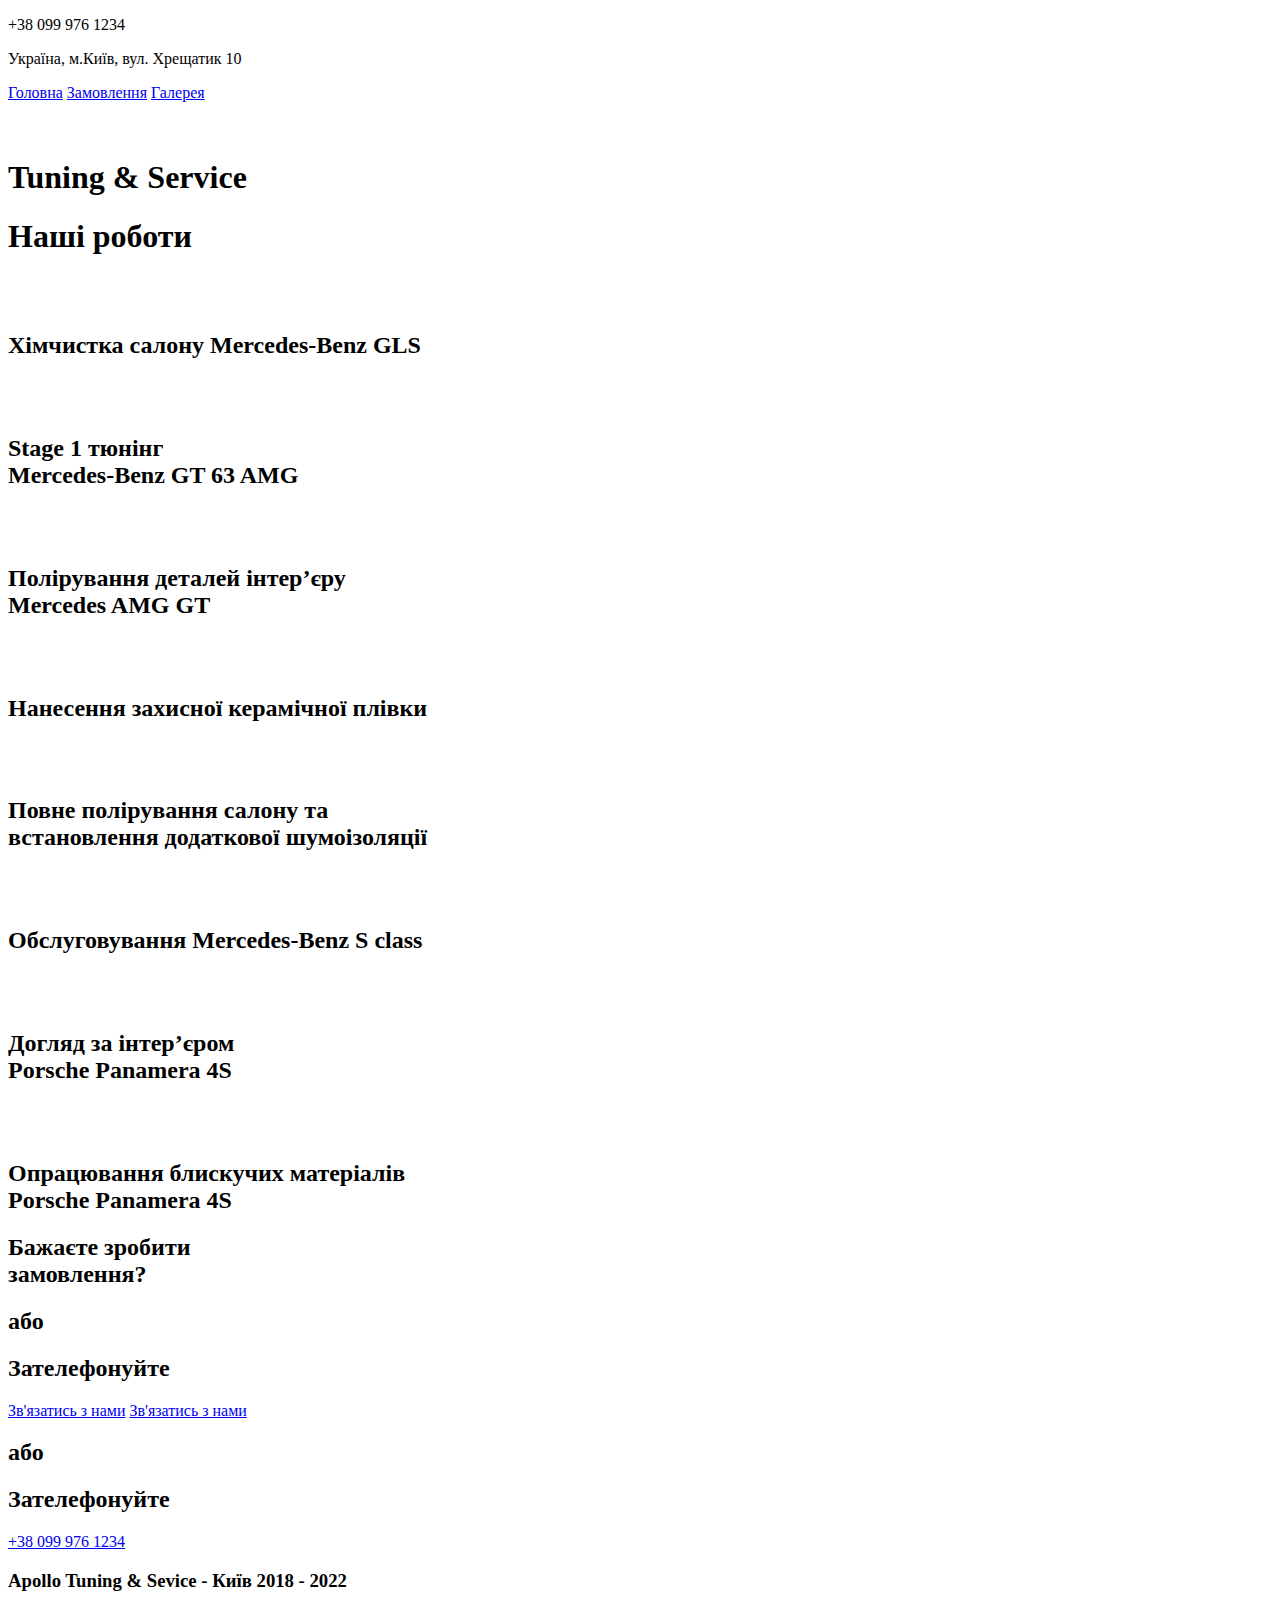
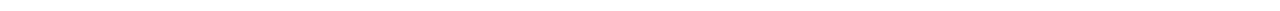
==== gallery.html @ df2dca66 "Add files via upload" ====
<!doctype html>
<html>
    <head>
        <meta charset="UTF-8">
        <meta name="viewport" content="width=device-width, initial-scale=1">
        <link rel="stylesheet" href="css/style.css">
        <link rel="preconnect" href="https://fonts.googleapis.com">
        <link rel="preconnect" href="https://fonts.gstatic.com" crossorigin>
        <link href="https://fonts.googleapis.com/css2?family=Merriweather:wght@300;400;700&family=Montserrat:wght@300;400;500;600&display=swap" rel="stylesheet">
        <title>Gallery</title>
    </head>
    <body>
        <header class="header">
            <div class="container">
                <div class="header_inner">
                    <div class="header_contacts">
                        <p class="head_cont">+38 099 976 1234</p>
                        <p class="head_cont">Україна, м.Київ, вул. Хрещатик 10</p>
                        </div>
                        <nav class="nav">                    
                        <a class="nav_link" href="file:///C:/Users/nekro/Desktop/%D0%92%D0%B5%D0%B1%20%D1%80%D0%B0%D0%B7%D1%80%D0%B0%D0%B1%D0%BE%D1%82%D0%BA%D0%B0/Apollo%20Tuning%20&%20Service/index.html">Головна</a>
                        <a class="nav_link" href="file:///C:/Users/nekro/Desktop/%D0%92%D0%B5%D0%B1%20%D1%80%D0%B0%D0%B7%D1%80%D0%B0%D0%B1%D0%BE%D1%82%D0%BA%D0%B0/Apollo%20Tuning%20&%20Service/order.html">Замовлення</a>
                        <a class="nav_link" href="file:///C:/Users/nekro/Desktop/%D0%92%D0%B5%D0%B1%20%D1%80%D0%B0%D0%B7%D1%80%D0%B0%D0%B1%D0%BE%D1%82%D0%BA%D0%B0/Apollo%20Tuning%20&%20Service/gallery.html">Галерея</a>
                        </nav>
                        <div class="flag">
                        <img src="images/flag.png" alt="">
                        </div>
                        <div class="flagmedia">
                        <img src="images/flagmedia.png" alt="">
                        </div>
                    </div>
                </div>
            </div>
        </header>

        <div class="gallery_intro">
            <div class="container">
                <div class="gallery_inner">
                    <div class="gallery_logo">
                        <div class="gallery_logo_img"></div>
                        <h1 class="gallery_logo_text">Tuning & Service</h1>
                    </div>
                    <h1 class="gallery_title">Наші роботи
                    </h1>
                </div>
            </div>
        </div>

        <div class="gallery_intro">
            <div class="container">
                <div class="gallery_intro_photos">
                    <div class="about_gallery_photos">
                        <div class="gallery1">
                            <img src="images/gallery1.png" alt="">
                        </div>
                        <div class="gallerymedia1">
                            <img src="images/gallerymedia1.png" alt="">
                        </div>
                        <h2 class="photos_description">Хімчистка салону Mercedes-Benz GLS</h2>
                    </div>
                    <div class="about_gallery_photos">
                        <div class="gallery2">
                            <img src="images/gallery2.png" alt="">
                        </div>
                        <div class="gallerymedia2">
                            <img src="images/gallerymedia2.png" alt="">
                        </div>
                        <h2 class="photos_description">Stage 1 тюнінг<br>Mercedes-Benz GT 63 AMG</h2>
                    </div>
                    <div class="about_gallery_photos">
                    <div class="gallery3">
                            <img src="images/gallery3.png" alt="">
                        </div>
                        <div class="gallerymedia3">
                            <img src="images/gallerymedia3.png" alt="">
                        </div>
                        <h2 class="photos_description">Полірування деталей інтер’єру<br>Mercedes AMG GT</h2>
                    </div>
                    <div class="about_gallery_photos">
                        <div class="gallery4">
                            <img src="images/gallery4.png" alt="">
                        </div>
                        <div class="gallerymedia4">
                            <img src="images/gallerymedia4.png" alt="">
                        </div>
                        <h2 class="photos_description">Нанесення захисної керамічної плівки</h2>
                    </div>
                    <div class="about_gallery_photos">
                        <div class="gallery5">
                            <img src="images/gallery5.png" alt="">
                        </div>
                        <div class="gallerymedia5">
                            <img src="images/gallerymedia5.png" alt="">
                        </div>
                        <h2 class="photos_description">Повне полірування салону та<br>встановлення додаткової шумоізоляції</h2>
                    </div>
                    <div class="about_gallery_photos">
                        <div class="gallery6">
                            <img src="images/gallery6.png" alt="">
                        </div>
                        <div class="gallerymedia6">
                            <img src="images/gallerymedia6.png" alt="">
                        </div>
                        <h2 class="photos_description">Обслуговування Mercedes-Benz S class</h2>
                    </div>
                    <div class="about_gallery_photos">
                        <div class="gallery7">
                            <img src="images/gallery7.png" alt="">
                        </div>
                        <div class="gallerymedia7">
                            <img src="images/gallerymedia7.png" alt="">
                        </div>
                        <h2 class="photos_description">Догляд за інтер’єром<br>Porsche Panamera 4S</h2>
                    </div>
                    <div class="about_gallery_photos">
                        <div class="gallery8">
                            <img src="images/gallery8.png" alt="">
                        </div>
                        <div class="gallerymedia8">
                            <img src="images/gallerymedia8.png" alt="">
                        </div>
                        <h2 class="photos_description">Опрацювання блискучих матеріалів<br>Porsche Panamera 4S</h2>
                    </div>
                </div>
            </div>
        </div>

        <div class="gallery_intro">
            <div class="container">
                <div class="gallery_footer">
                    <h2 class="gallery_footer_text1">
                    Бажаєте зробити<br>замовлення?
                    </h2>
                    <h2 class="center_word">або</h2>
                    <h2 class="gallery_footer_text2">Зателефонуйте</h2>
                </div>
                <gallery_intro_button1_1 class="gallery_intro_button1_1">
                    <a class="gal_in_button1_1" href="file:///C:/Users/nekro/Desktop/%D0%92%D0%B5%D0%B1%20%D1%80%D0%B0%D0%B7%D1%80%D0%B0%D0%B1%D0%BE%D1%82%D0%BA%D0%B0/Apollo%20Tuning%20&%20Service/order.html">Зв'язатись з нами</a>
                </gallery_intro_button1_1>
                <gallery_intro_button1 class="gallery_intro_button1">
                    <a class="gal_in_button1" href="file:///C:/Users/nekro/Desktop/%D0%92%D0%B5%D0%B1%20%D1%80%D0%B0%D0%B7%D1%80%D0%B0%D0%B1%D0%BE%D1%82%D0%BA%D0%B0/Apollo%20Tuning%20&%20Service/order.html">Зв'язатись з нами</a>
                </gallery_intro_button1>
                <h2 class="center_word1_1">або</h2>
                <h2 class="gallery_footer_text2_1">Зателефонуйте</h2>
                <gallery_intro_button2 class="gallery_intro_button2">
                    <a class="gal_in_button2" href="file:///C:/Users/nekro/Desktop/%D0%92%D0%B5%D0%B1%20%D1%80%D0%B0%D0%B7%D1%80%D0%B0%D0%B1%D0%BE%D1%82%D0%BA%D0%B0/Apollo%20Tuning%20&%20Service/order.html">+38 099 976 1234</a>
                </gallery_intro_button2>
                <h3 class="footer_bottom2">Apollo Tuning & Sevice - Київ 2018 - 2022</h3>
            </div>
        </div>



    </body>
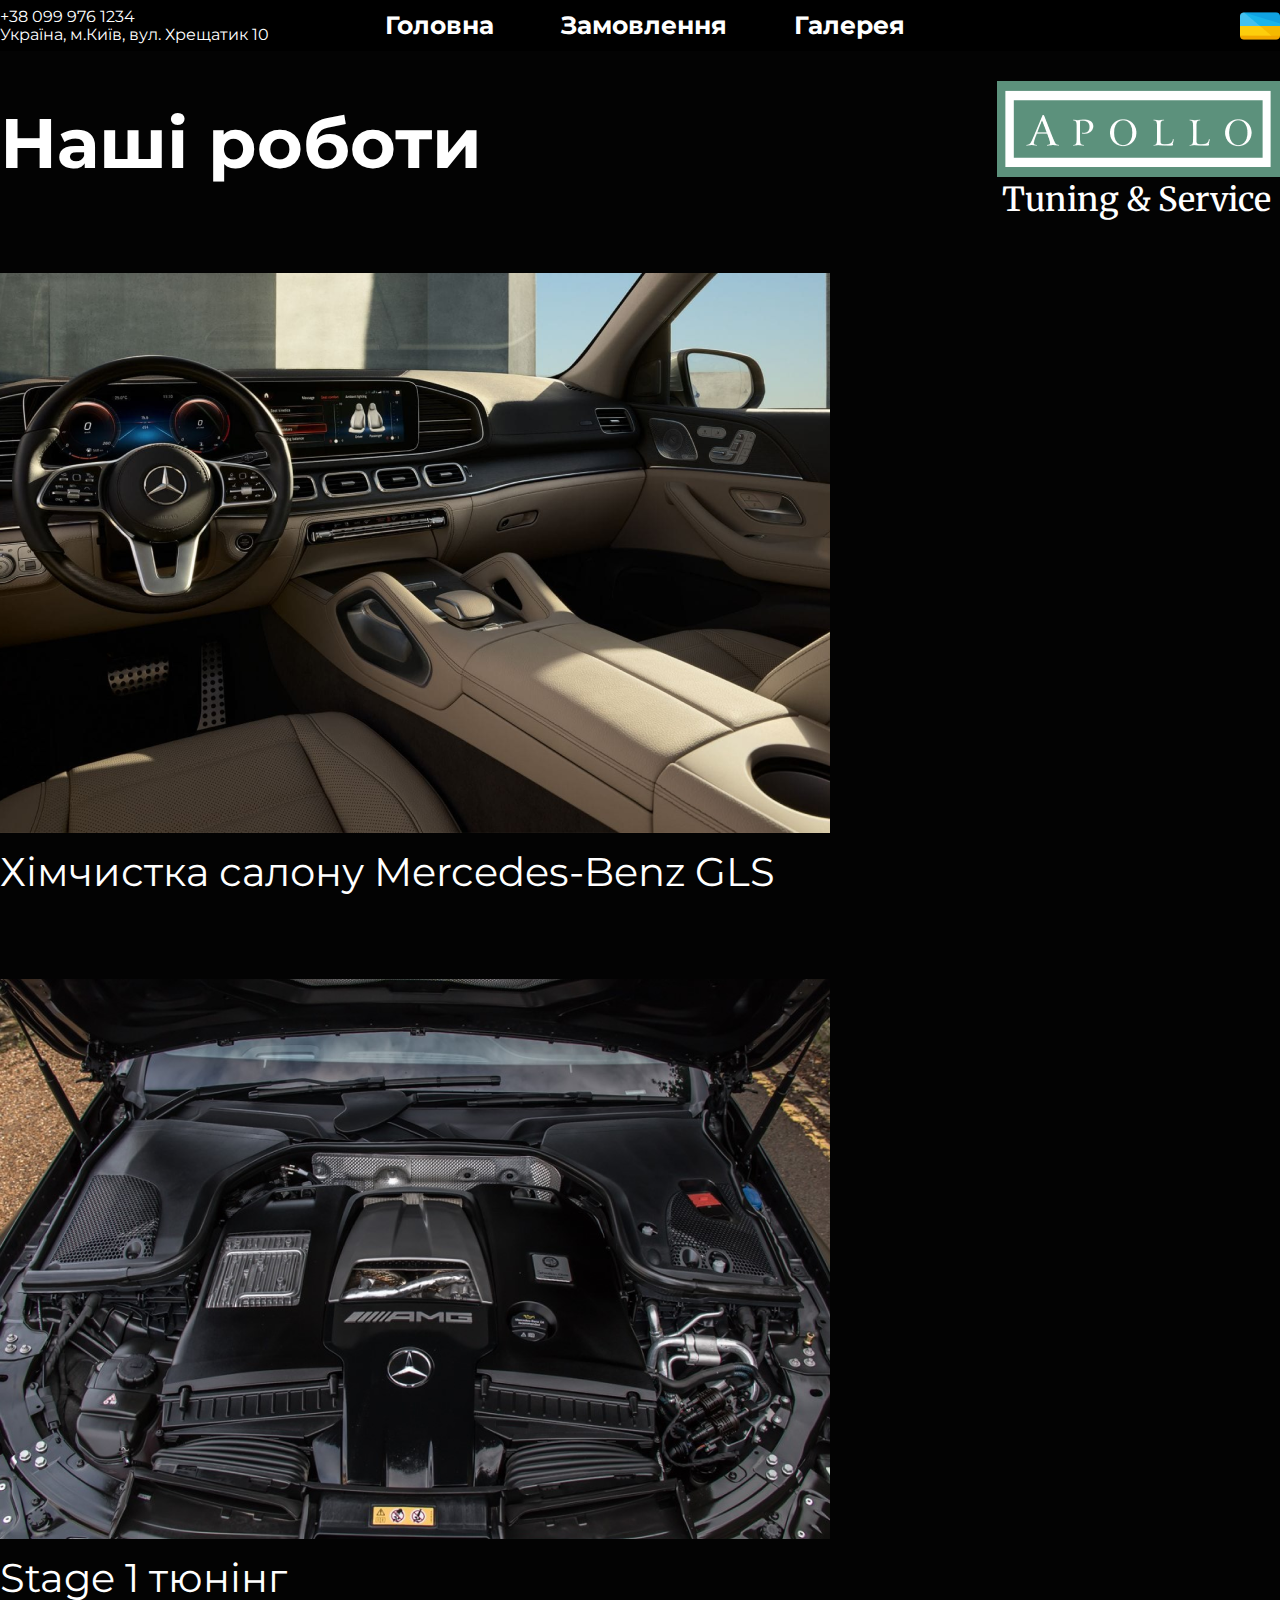
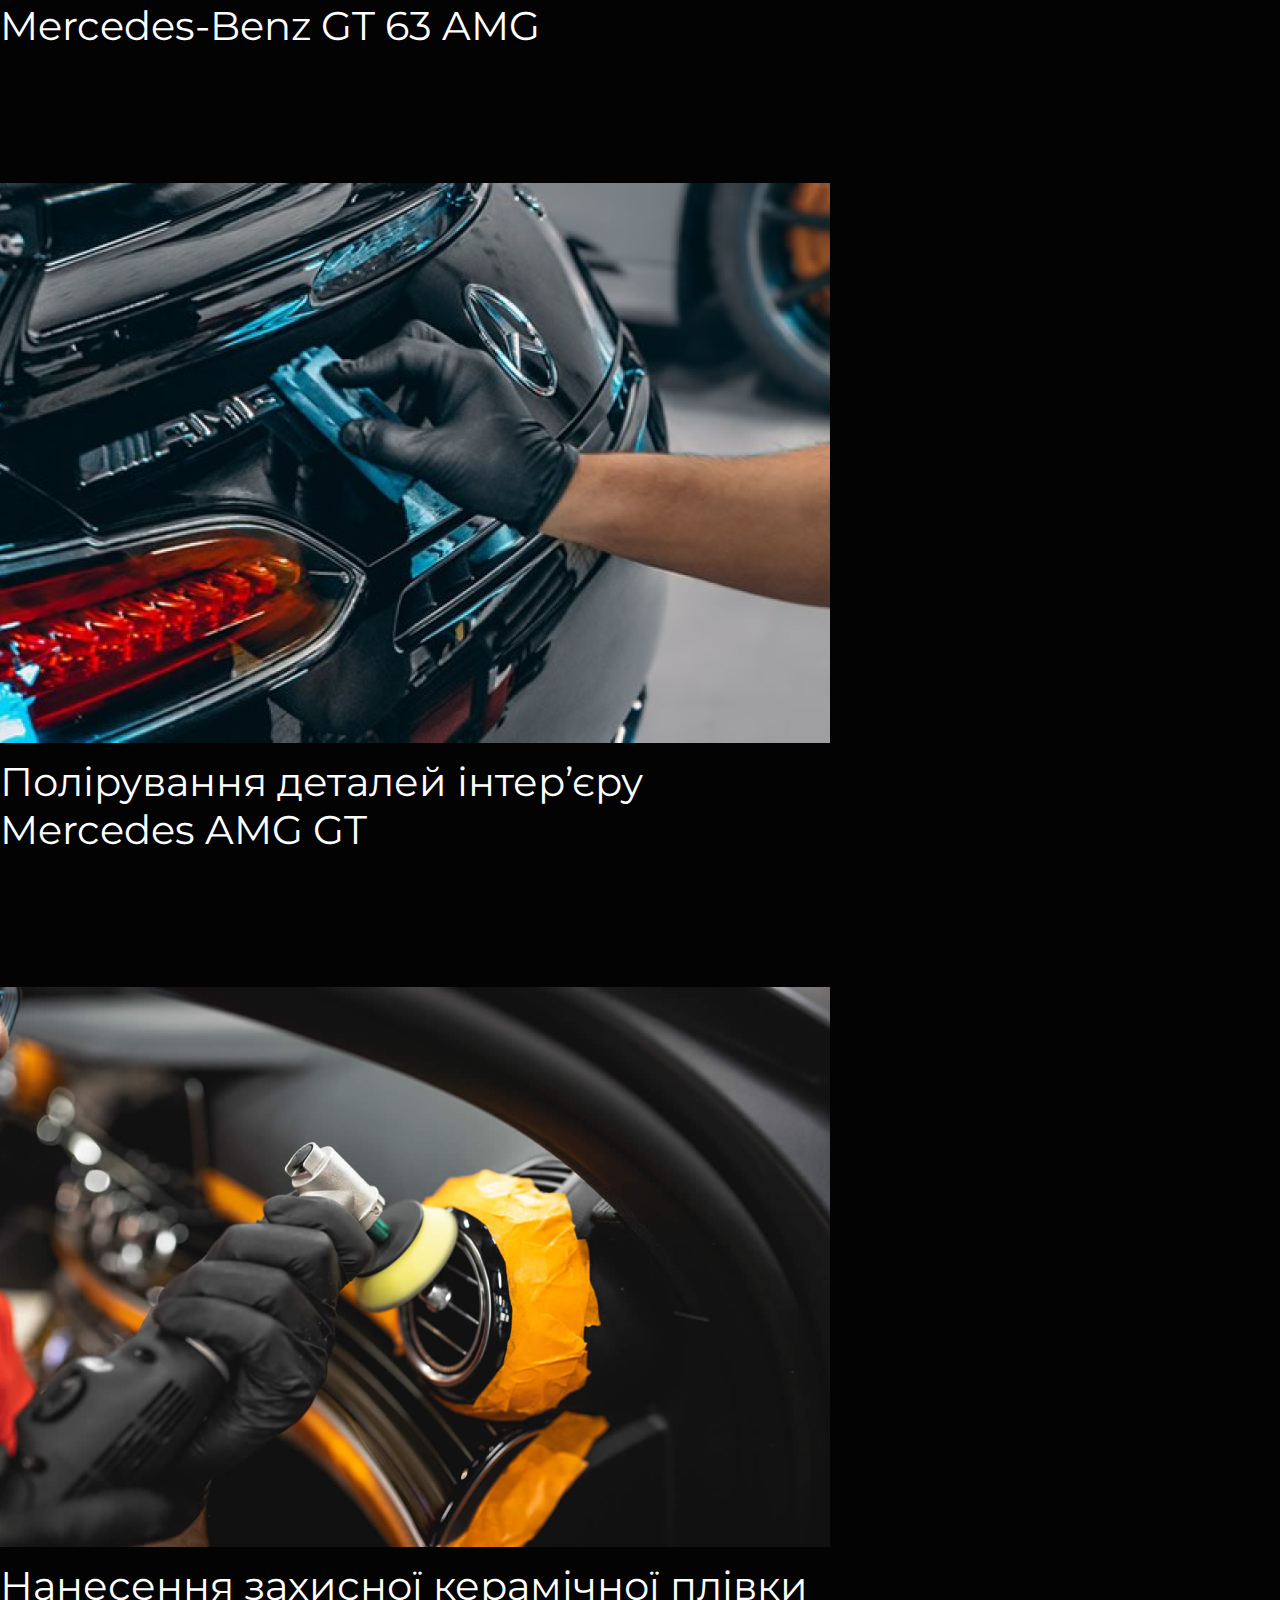
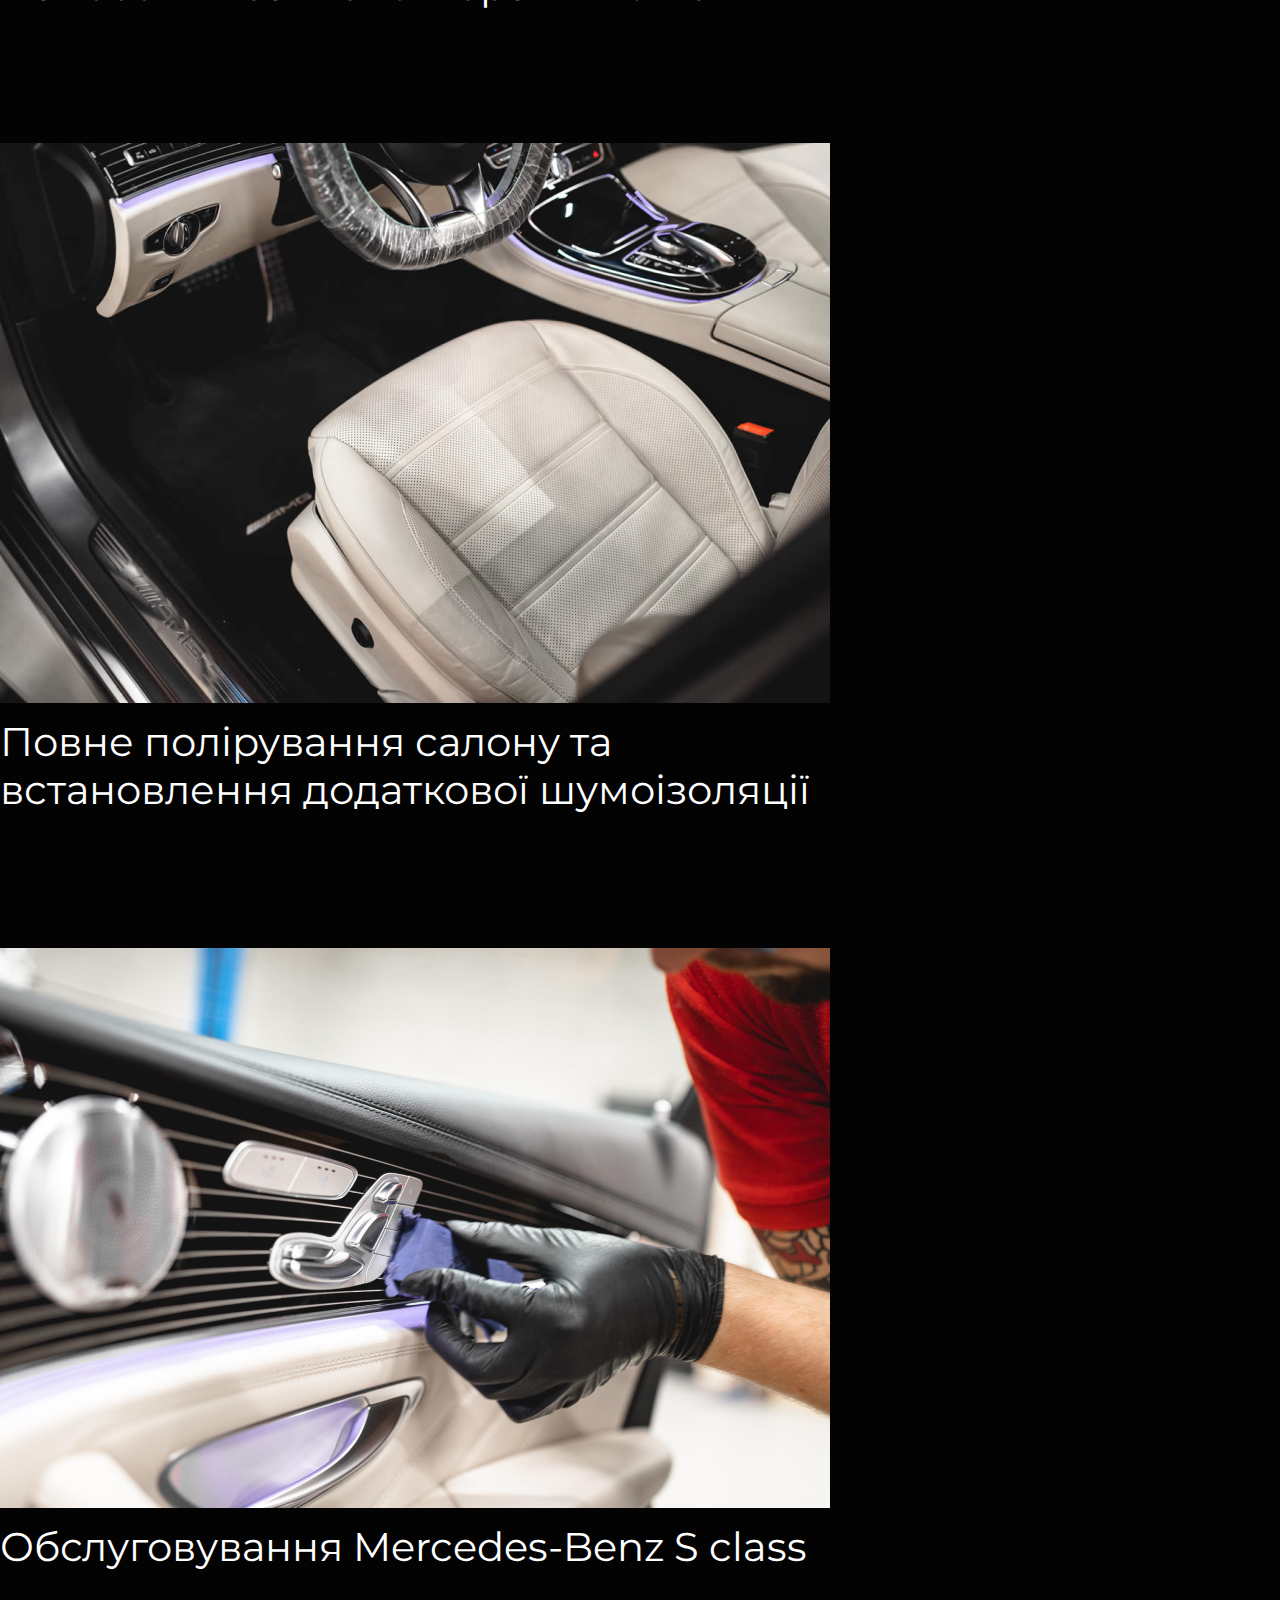
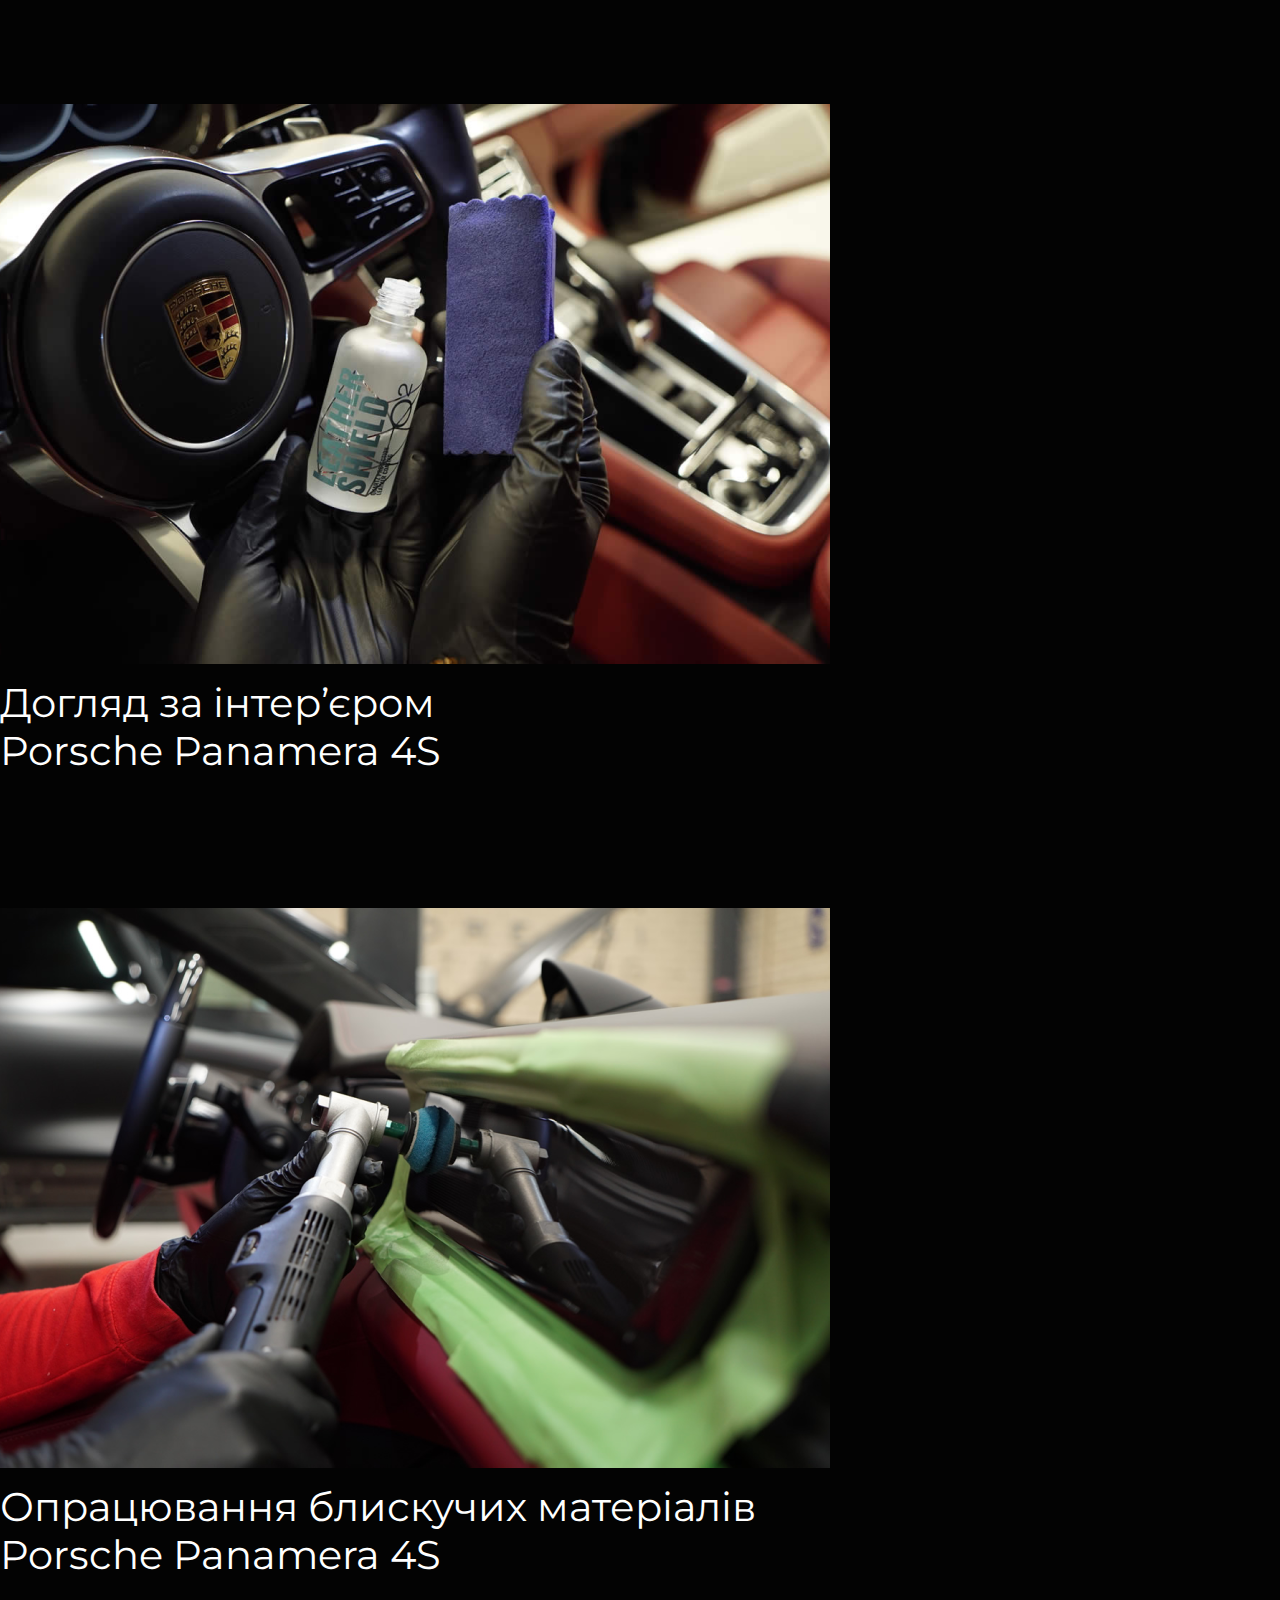
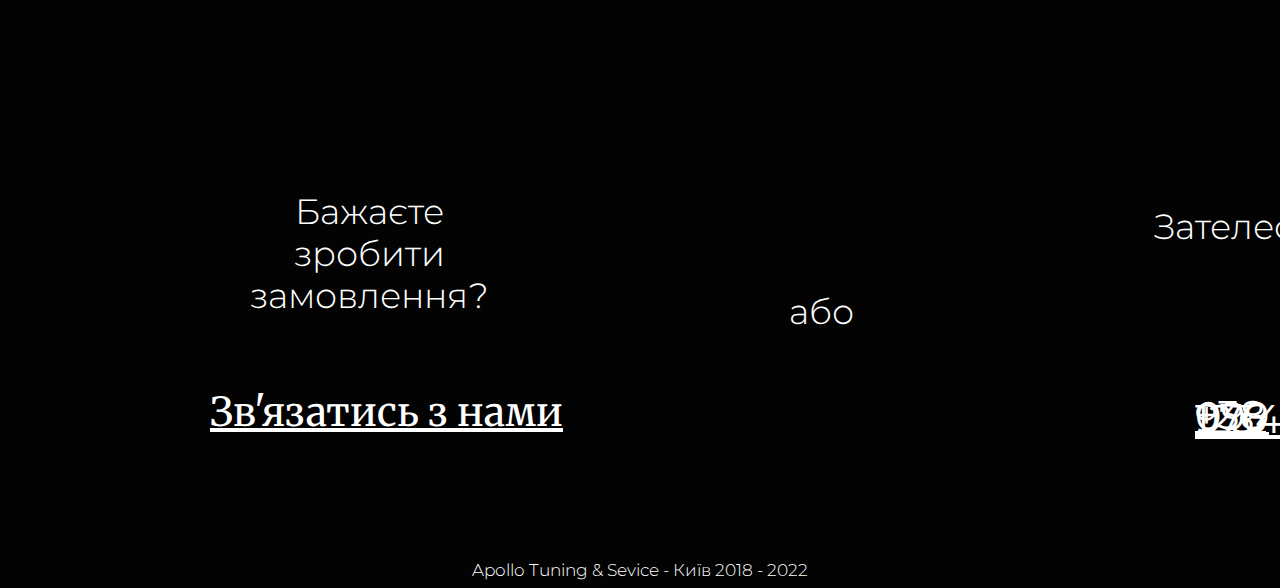
==== commit 01eca7a7: "Update gallery.html" ====
--- a/gallery.html
+++ b/gallery.html
@@ -18,9 +18,9 @@
                         <p class="head_cont">Україна, м.Київ, вул. Хрещатик 10</p>
                         </div>
                         <nav class="nav">                    
-                        <a class="nav_link" href="file:///C:/Users/nekro/Desktop/%D0%92%D0%B5%D0%B1%20%D1%80%D0%B0%D0%B7%D1%80%D0%B0%D0%B1%D0%BE%D1%82%D0%BA%D0%B0/Apollo%20Tuning%20&%20Service/index.html">Головна</a>
-                        <a class="nav_link" href="file:///C:/Users/nekro/Desktop/%D0%92%D0%B5%D0%B1%20%D1%80%D0%B0%D0%B7%D1%80%D0%B0%D0%B1%D0%BE%D1%82%D0%BA%D0%B0/Apollo%20Tuning%20&%20Service/order.html">Замовлення</a>
-                        <a class="nav_link" href="file:///C:/Users/nekro/Desktop/%D0%92%D0%B5%D0%B1%20%D1%80%D0%B0%D0%B7%D1%80%D0%B0%D0%B1%D0%BE%D1%82%D0%BA%D0%B0/Apollo%20Tuning%20&%20Service/gallery.html">Галерея</a>
+                        <a class="nav_link" href="https://minkovivan.github.io/web-page/index.html">Головна</a>
+                        <a class="nav_link" href="https://minkovivan.github.io/web-page/order.html">Замовлення</a>
+                        <a class="nav_link" href="https://minkovivan.github.io/web-page/gallery.html">Галерея</a>
                         </nav>
                         <div class="flag">
                         <img src="images/flag.png" alt="">
@@ -151,4 +151,4 @@
 
 
 
-    </body>+    </body>
--- a/css/style.css
+++ b/css/style.css
@@ -0,0 +1,1181 @@
+ body {
+    margin: 0px;
+    font-family: 'Montserrat', sans-serif;
+
+    font-size: 30px;
+    line-height: 1.5px;
+    color: #ffffff;
+ }
+
+ *,
+ *:before,
+ *:after {
+     box-sizing: border-box;
+ }
+
+ /* Container */
+ .container {
+    width: 100%;
+    max-width: 1780px;
+    margin: 0 auto;
+    }
+    
+.intro {
+    display: flex;
+    position: relative;
+    width: 100%;
+    height: 100vh;
+    background: url(../images/intro.jpg) center no-repeat;
+    -webkit-background-size: cover;
+    background-size: cover;
+    height: 900px;
+}
+
+.logo {
+    margin-top: 45px;
+}
+
+.logo_text {
+    padding-right: 3px;
+    font-size: 33px;
+    font-weight: 500;
+    font-family: 'Merriweather';
+}
+
+.logo_img {
+    height: 96px;
+    width: 283px;
+    background: url(../images/intro_logo.png) right no-repeat;
+}
+
+.intro_text {
+    padding-top: 500px;
+}
+
+.intro_inner {
+    display: flex;
+    justify-content: space-between;
+    align-items: center;
+}
+
+.intro_title {
+    padding-top: 20px;
+    font-size: 70px;
+    font-weight: 700;
+    text-align:left;
+    color: #fff;
+}
+
+.intro_subtitle {
+    font-size: 60px;
+    font-weight: 300;
+    text-align: left;
+    line-height: 5px;
+    color: #fff;
+}
+
+.intro_button {
+    padding-top: 583px;
+    font-size: 40px;
+    font-family: 'Merriweather';
+    font-weight: 400;
+}
+
+.in_button {
+    text-decoration: underline;
+    color: #fff;
+    transition: color 0.2s linear;
+}
+
+.in_button:hover {
+    color: #fad54d;
+}
+
+.intro_button1 {
+    display: none;
+    font-family: 'Merriweather';
+}
+
+.in_button1 {
+    text-decoration: underline;
+    color: #fff;
+    transition: color 0.2s linear;
+}
+
+.in_button1:hover {
+    color: #fad54d;
+}
+
+/* Header */
+.header {
+    width: 100%;
+    top: 0;
+    left: 0;
+    right: 0;
+    z-index: 1000;
+    
+    background: url(../images/header.png) center no-repeat;
+    background-size: cover;
+}
+
+.header_inner {
+    display: flex;
+    justify-content: space-between;
+    align-items: center;
+}
+
+.header_contacts {
+    justify-content: center;
+    align-items: center;
+    flex-direction: column;
+    justify-content: left;
+}
+
+.head_cont{
+    font-size: 16px;
+    font-weight: 400;
+}
+
+.flagmedia {
+    display: none;
+}
+
+.nav {
+    padding-right: 280px;
+    font-size: 25px;     
+    font-weight: 700;
+}
+
+ .nav_link {
+    flex-direction: row;
+    margin-left: 60px;
+    margin-right: 0px;
+    color: #fff;
+    text-decoration: none;
+    
+    transition: color 0.2s linear;
+}
+
+.nav_link:hover {
+    color: #fad54d;
+}
+
+.second_intro {
+    display: flex;
+    position: relative;
+    width: 100%;
+    height: 100vh;
+    background: url(../images/second_intro.png) center no-repeat;
+    background-size: cover;
+    height: 742px;
+    -webkit-background-size: cover;
+}
+
+.sec_in_text {
+    font-family: 'Montserrat', sans-serif;
+    margin-top: 65px;
+}
+
+.second_title {
+    font-size: 47px;
+    font-weight: 700;
+}
+
+.second_subtitle {
+    font-size: 35px;
+    font-weight: 300;
+    line-height: 20px;
+}
+
+.textcols {
+	display: flex;
+	flex-direction: row;
+	flex-wrap: wrap;
+	width: 100%;
+}
+
+.textcols-item {
+    font-size: 25px;
+    font-weight: 300;
+	display: flex;
+	flex-direction: column;
+	flex-basis: 100%;
+	flex: 1;
+	height: 30%;
+    margin-top: 80px;
+    line-height: 35px;
+}
+
+.textcols-item + .textcols-item {
+	margin-left: 140px;
+}
+
+.third_intro {
+    display: flex;
+    width: 100%;
+    height: 100vh;
+    background: url(../images/third_intro.png) center no-repeat;
+    background-size: cover;
+    -webkit-background-size: cover;
+}
+
+.thrd_in_text {
+    font-family: 'Montserrat', sans-serif;
+    margin-top: 110px;
+}
+
+.third_title {
+    text-align: center;
+    font-size: 80px;
+    font-weight: 700;
+}
+
+.third_subtitle {
+    text-align: center;
+    font-size: 55px;
+    font-weight: 500;
+    line-height: 30px;
+}
+
+.third_intro_photos {
+    display: flex;
+    justify-content: space-between;
+}
+
+.about_photos {
+    margin-top: 50px;
+}
+
+.about_photos:hover .photo1 img{
+    opacity: 0.7;
+}
+
+.about_photos:hover .photo2 img{
+    opacity: 0.7;
+}
+
+.about_photos:hover .photo3 img{
+    opacity: 0.7;
+}
+
+.photo1, .photo2, .photo3 {
+    max-width: 100%;
+    height: auto;
+    background: linear-gradient(#0c22ea, #eeb91d);
+}
+
+.photo1_1 {
+    display: none;
+}
+
+.photo2_1 {
+    display: none;
+}
+
+.photo3_1 {
+    display: none;
+}
+
+.photo1 img, .photo2 img, .photo3 img {
+    transition: opacity 0.5s linear;
+}
+
+.lower_subtitle {
+    font-size: 28px;
+    font-weight: 300;
+    margin-top: 50px;
+    line-height: 35px;
+    text-align: center;
+}
+
+.footer {
+    display: flex;
+    width: 100%;
+    height: 550px;
+    background: url(../images/header.png) center no-repeat;
+    background-size: cover;
+    -webkit-background-size: cover;
+}
+
+.footer_contacts{
+    padding-top: 50px;
+}
+
+.footer_title {
+    font-size: 35px;
+    font-weight: 400;
+    font-family: 'Merriweather';
+}
+
+.about_footer {
+	display: flex;
+	flex-direction: row;
+	flex-wrap: wrap;
+	width: 100%;
+}
+
+.footer_text {
+    font-size: 22px;
+    font-weight: 300;
+	display: flex;
+	flex-direction: column;
+	flex-basis: 100%;
+	flex: 1;
+    margin-top:120px;
+    line-height: 31px;
+}
+
+.footer_text + .footer_text {
+	margin-left: 140px;
+}
+
+.column_title {
+    font-size: 23px;
+    font-weight: 500;
+    text-transform: uppercase;
+    line-height: 1px;
+}
+
+.footer_description {
+    margin-top: 5px;
+    font-size: 23px;
+    font-weight: 300;
+    line-height: 30px;
+}
+
+.nav_foot {
+    font-family: 'Montserrat', sans-serif;
+    font-size: 23px;     
+    font-weight: 300;
+    line-height: 40px;
+}
+
+ .foot_link {
+    flex-direction: row;
+    color: #fff;
+    text-decoration: none;
+    
+    transition: color 0.2s linear;
+}
+
+.foot_link:hover {
+    color: #fad54d;
+}
+
+.footer_bottom {
+    font-size: 17px;
+    font-weight: 300;
+    text-align: center;
+    margin-top: 100px;
+}
+
+/*Gallery page*/
+.gallery_intro {
+    display: flex;
+    width: 100%;
+    background: url(../images/background.png) center no-repeat;
+    background-size: cover;
+    -webkit-background-size: cover;
+}
+
+.gallery_inner {
+    display: flex;
+    flex-direction: row-reverse;
+    justify-content: space-between;
+    align-items: center;
+}
+
+.gallery_logo {
+    margin-top: 30px;
+}
+
+.gallery_logo_text {
+    padding-left: 5px;
+    font-size: 33px;
+    font-weight: 500;
+    font-family: 'Merriweather';
+}
+
+.gallery_logo_img {
+    display: flex;
+    height: 96px;
+    width: 283px;
+    background: url(../images/intro_logo.png) right no-repeat;
+}
+
+.gallery_title {
+    margin-top: 60px;
+    font-size: 70px;
+    font-weight: 700;
+}
+
+.gallery_intro_photos {
+    display: flex;
+    justify-content: space-between;
+    flex-wrap: wrap;
+}
+
+.about_gallery_photos {
+    margin-top: 50px;
+}
+
+.about_gallery_photos:hover .gallery1 img{
+    opacity: 0.7;
+}
+
+.about_gallery_photos:hover .gallery2 img{
+    opacity: 0.7;
+}
+
+.about_gallery_photos:hover .gallery3 img{
+    opacity: 0.7;
+}
+
+.about_gallery_photos:hover .gallery4 img{
+    opacity: 0.7;
+}
+
+.about_gallery_photos:hover .gallery5 img{
+    opacity: 0.7;
+}
+
+.about_gallery_photos:hover .gallery6 img{
+    opacity: 0.7;
+}
+
+.about_gallery_photos:hover .gallery7 img{
+    opacity: 0.7;
+}
+
+.about_gallery_photos:hover .gallery8 img{
+    opacity: 0.7;
+}
+
+.gallery1, .gallery2, .gallery3, .gallery4, .gallery5, .gallery6, .gallery7, .gallery8 {
+    background: linear-gradient(#0c22ea, #eeb91d);
+}
+
+.gallery1 img, .gallery2 img, .gallery3 img, .gallery4 img, .gallery5 img, .gallery6 img, .gallery7 img, .gallery8 img {
+    transition: opacity 0.5s linear;
+}
+
+.gallery3, .gallery4, .gallery5, .gallery6, .gallery7, .gallery8 {
+    margin-top: 50px;
+}
+
+.gallerymedia1, .gallerymedia2, .gallerymedia3, .gallerymedia4, .gallerymedia5, .gallerymedia6, .gallerymedia7, .gallerymedia8 {
+    display: none;
+}
+
+.photos_description {
+    font-size: 40px;
+    font-weight: 400;
+    margin-top: 15px;
+    line-height: 1.2;
+}
+
+.gallery_footer {
+    display: flex;
+    margin-top: 150px;
+}
+
+.gallery_footer_text1 {
+    font-size: 35px;
+    font-weight: 300;
+    line-height: 1.2;
+    text-align: center;
+    padding-left: 250px;
+}
+
+.center_word {
+    font-size: 35px;
+    font-weight: 300;
+    line-height: 1.2;
+    text-align: center;
+    padding-left: 300px;
+    padding-top: 100px
+}
+
+.gallery_footer_text2 {
+    font-size: 35px;
+    font-weight: 300;
+    line-height: 1.2;
+    padding-left: 300px;
+    padding-top: 15px;
+}
+
+.center_word1_1 {
+    display: none;
+}
+
+.gallery_footer_text2_1 {
+    display: none;
+}
+
+.gallery_intro_button1 {
+    display: flex;
+    padding-left: 210px;
+    padding-top: 50px;
+    font-size: 40px;
+    font-family: 'Merriweather';
+    font-weight: 400;
+}
+
+.gal_in_button1 {
+    text-decoration: underline;
+    color: #fff;
+    transition: color 0.2s linear;
+}
+
+.gal_in_button1:hover {
+    color: #fad54d;
+}
+
+.gallery_intro_button1_1 {
+    display:none;
+}
+
+.gallery_intro_button2 {
+    display: flex;
+    padding-left: 1195px;
+    font-size: 40px;
+    font-weight: 400;
+}
+
+.gal_in_button2 {
+    text-decoration: underline;
+    color: #fff;
+    transition: color 0.2s linear;
+}
+
+.gal_in_button2:hover {
+    color: #fad54d;
+}
+
+.footer_bottom2 {
+    font-size: 17px;
+    font-weight: 300;
+    text-align: center;
+    margin-top: 150px;
+}
+
+/*Order Page */
+.order_intro {
+    display: flex;
+    width: 100%;
+    height: 100vh;
+    background: url(../images/order_background.jpg) center no-repeat;
+    background-size: cover;
+    -webkit-background-size: cover;
+}
+
+.order_inner {
+    display: flex;
+    flex-direction: row-reverse;
+    justify-content: space-between;
+    align-items: center;
+}
+
+.order_logo {
+    margin-top: 30px;
+}
+
+.order_logo_text {
+    padding-left: 5px;
+    font-size: 33px;
+    font-weight: 500;
+    font-family: 'Merriweather';
+}
+
+.order_logo_img {
+    display: flex;
+    height: 96px;
+    width: 283px;
+    background: url(../images/intro_logo.png) right no-repeat;
+}
+
+.order_title {
+    margin-top: 60px;
+    font-size: 70px;
+    font-weight: 700;
+} 
+
+.order_subtitle {
+    margin-top: 50px;
+    font-size: 33px;
+    font-weight: 500;
+}
+
+.order_subtext {
+    margin-top: 40px;
+    font-size: 30px;
+    font-weight: 300;
+    width:500px;
+    line-height: 1.2;
+}
+
+.input_data {
+    margin-top: 80px;
+}
+
+.user_name {
+    margin-top: 45px;
+    font-size: 25px;
+    font-weight: 300;
+}
+
+.user_input {
+    box-sizing: border-box;
+    padding: 5px;
+    font-weight: 500;
+    font-size: 1.5rem;
+    font-family: 'Montserrat';
+    color:rgb(3, 3, 3);
+    width: 300px;
+    height: 40px;
+    transition: border-color 0.15s ease-in-out;
+}
+
+.user_input:focus {outline:none !important}
+
+.order_button {
+    border: none;
+    outline: none;
+    display: inline-block;
+    text-align: center;
+    text-decoration: none;
+    cursor: pointer;
+    font-size: 22px;
+    font-weight: 700;
+    padding: 25px 30px;
+    border-radius: 100px;
+    color: rgb(3, 3, 3);
+    font-family: 'Montserrat';
+    margin-left: 50px;
+    margin-top: 45px;
+  }
+
+.order_button {
+    background: #eeb91d;
+}
+
+.footer_bottom3 {
+    font-size: 17px;
+    font-weight: 300;
+    text-align: center;
+    margin-top: 105px;
+}
+
+@media (max-width: 1230px) {
+    .container {
+        width: 1120px;
+    }
+
+    .head_cont {
+        font-size: 12px;
+    }
+
+    .nav {
+        font-size: 17px;
+    }
+
+    .intro {
+        height: 94vh;
+    }
+
+    .logo {
+        margin-top: 30px;
+    }
+
+    .logo_img {
+        width: 220px;
+        height: 72px;
+        background: url(../images/logomedia1.png);
+    }
+
+    .logo_text {
+        font-size: 25px;
+        margin-left: 5px;
+    }
+
+    .intro_text {
+        display: flexbox;
+        padding-top: 280px;
+    }
+
+    .intro_title {
+        font-size: 40px;
+        padding-top: 45px;
+    }
+
+    .intro_subtitle {
+        font-size: 30px;
+    }
+
+    .intro_button {
+        padding-top: 355px;
+        font-size: 25px;
+    }
+    
+    .second_intro{
+        height: 94vh;
+    }
+
+    .sec_in_text {
+        margin-top: 50px;
+    }
+
+    .second_title {
+        font-size: 30px;
+    }
+
+    .second_subtitle {
+        font-size: 25px;
+    }
+
+    .textcols-item {
+        margin-top: 20px;
+        font-size: 16px;
+        line-height: 1.8;
+    }
+
+    .thrd_in_text {
+        margin-top: 45px;
+    }
+
+    .third_title {
+        font-size: 50px;
+    }
+
+    .third_subtitle {
+        font-size: 35px;
+    }
+
+    .about_photos {
+        margin-top: 10px;
+        margin-left: 80px;
+    }
+
+    .photo2 {
+        display: none;
+    }
+
+    .photo1 {
+        display: none;
+    }
+
+    .photo3 {
+        display: none;
+    }
+
+    .lower_subtitle {
+        margin-left: 0px;
+        width: 100%;
+        margin-top: 50px;
+        font-size: 30px;
+        line-height: 1.7;
+        text-align: center;
+    }
+
+    .footer {
+        height: 60vh;
+    }
+
+    .footer_contacts{
+        padding-top: 25px;
+    }
+
+    .footer_title {
+        font-size: 25px;
+    }
+
+    .footer_text {
+        margin-top: 80px;
+    }
+
+    .column_title {
+        font-size: 15px;
+    }
+
+    .footer_description {
+        font-size: 14px;
+        line-height: 1.7;
+    }
+
+    .nav_foot {
+        line-height: 2.5;
+        font-size: 14px;
+    }
+
+    .footer_bottom {
+        font-size: 10px;
+        margin-top: 48px;
+    }
+}
+
+@media (max-width: 391px) {
+    /*main page*/
+    .container {
+        width: 360px;
+    }
+
+    .intro {
+        width: 390px;
+        height: 85vh;
+    }
+
+    .header{
+        width: 390px;
+        height: 30px;
+    }
+
+    .head_cont {
+        display: none;
+    }
+
+    .nav {
+        padding-top: 8px;
+        padding-right: 0px;
+        font-size: 14px;
+        padding-left: 0px;
+    }
+    
+    .nav_link {
+        margin-right: 41px;
+        margin-left: 0px;
+    }
+
+    .flag {
+        display: none;
+    }
+
+    .flagmedia {
+        display: flex;
+        margin-top: 10px;
+    }
+
+    .logo_img {
+        background: url(../images/logomedia2.jpg);
+        width: 110px;
+        height: 38px;
+    }
+
+    .logo_text {
+        font-size: 13px;
+        margin-left: 0px;
+    }
+
+    .intro_text {
+        padding-top: 310px;
+    }
+
+    .intro_title {
+        font-size: 35px;
+        line-height: 1;
+    }
+
+    .intro_subtitle {
+        font-size: 33px;
+        line-height: 1;
+    }
+
+    .intro_button {
+        display: none;
+    }
+
+    .intro_button1 {
+        display: flex;
+        margin-top: 10px;
+        font-size: 25px;
+    }
+
+    .second_intro {
+        height: 90vh;
+    }
+
+    .second_title {
+        font-size: 25px;
+    }
+
+    .second_subtitle {
+        font-size: 20px;
+    }
+
+    .textcols {
+        display: flex;
+        flex-direction: column;
+        flex-wrap: wrap;
+        width: 100%;
+    }
+    
+    .textcols-item {
+        font-size: 15px;
+        font-weight: 300;
+        display: flex;
+        flex-direction: column;
+        flex-basis: 100%;
+        flex: 1;
+        height: 30%;
+        margin-top: 20px;
+        line-height: 1.5;
+    }
+    
+    .textcols-item + .textcols-item {
+        margin-left: 0px;
+    }
+
+    .third_intro {
+        height: 125vh;
+    }
+
+    .third_title {
+        font-size: 35px;
+    }
+
+    .third_subtitle {
+        font-size: 22px;
+    }
+
+    .third_intro_photos {
+        flex-direction: column;
+    }
+
+    .about_photos {
+        margin-left: 0px;
+    }
+
+    .photo1_1 {
+        margin-left: 55px;
+        display: flex;
+    }
+
+    .photo2_1 {
+        margin-top: 25px;
+        margin-left: 55px;
+        display: flex;
+    }
+
+    .photo3_1 {
+        margin-top: 25px;
+        margin-left: 55px;
+        display: flex;
+    }
+
+    .lower_subtitle {
+        margin-top: 40px;
+        width: 360px;
+        font-size: 17px;
+        line-height: 1.4;
+    }
+
+    .footer {
+        height: 87vh;
+    }
+
+    .footer_title {
+        font-size: 20px;
+    }
+
+    .about_footer {
+        display: flex;
+        flex-direction: column;
+        flex-wrap: wrap;
+        width: 100%;
+    }
+    
+    .footer_text {
+        font-size: 22px;
+        font-weight: 300;
+        display: flex;
+        flex-direction: column;
+        flex-basis: 100%;
+        flex: 1;
+        margin-top: 50px;
+        line-height: 31px;
+    }
+    
+    .footer_text + .footer_text {
+        margin-left: 0px;
+    }
+
+    .footer_bottom {
+        margin-top: 70px;
+    }
+    
+    /*Gallery page*/
+
+    .gallery_logo {
+        margin-top: 40px;
+    }
+
+    .gallery_logo_img {
+        background: url(../images/logomedia2.jpg);
+        width: 110px;
+        height: 38px;
+    }
+
+    .gallery_logo_text {
+        font-size: 13px;
+        padding-left: 1px;
+    }
+
+    .gallery_title {
+        margin-top: 45px;
+        font-size: 25px;
+    }
+
+    .gallery1, .gallery2, .gallery3, .gallery4, .gallery5, .gallery6, .gallery7, .gallery8 {
+        display: none;
+    }
+
+    .gallerymedia1 {
+        padding-top: 0px;
+    }
+
+    .gallerymedia1, .gallerymedia2, .gallerymedia3, .gallerymedia4, .gallerymedia5, .gallerymedia6, .gallerymedia7, .gallerymedia8 {
+        display: flex;
+        margin-top: 0px;
+        margin-bottom: 0px;
+    }
+
+    .photos_description {
+        font-size: 20px;
+        width: 100%;
+        margin-top: 10px;
+        margin-bottom: 10px;
+    }
+
+    .gallery_footer {
+        margin-top: 70px;
+        padding-left: 0px;
+        margin-left: 0px;
+    }
+
+    .gallery_footer_text1 {
+        display: flex;
+        font-size: 20px;
+        padding-left: 100px;
+    }
+
+    .gallery_intro_button1 {
+        display: none;
+    }
+
+    .center_word {
+        display: none;
+    }
+
+    .gallery_footer_text2 {
+        display: none;
+    }
+
+    .gallery_intro_button1_1 {
+        display: flex;
+        width: 100%;
+        font-family: 'Merriweather';
+        font-size: 20px;
+        padding-top: 20px;
+        padding-left: 90px;
+}
+
+    .gal_in_button1_1 {
+        text-decoration: underline;
+        color: #fff;
+        transition: color 0.2s linear;
+    }
+
+    .gal_in_button1_1:hover {
+        color: #fad54d;
+    }
+
+    .center_word1_1 {
+        margin-top: 75px;
+        margin-left: 175px;
+        font-size: 14px;
+        font-weight: 300;
+    }
+
+    .gallery_footer_text2_1 {
+        margin-top: 75px;
+        margin-left: 110px;
+        font-size: 20px;
+        font-weight: 300;
+    }
+
+    .gallery_intro_button2 {
+        font-size: 20px;
+        font-weight: 400;
+        margin-top: 50px;
+        padding-left: 105px;
+    }
+
+    .footer_bottom2 {
+        margin-top: 124px;
+        padding-left: 15px;
+        font-size: 10px;
+    }
+
+    /* Order Page */
+    .order_intro {
+        height: 97vh;
+    }
+
+    .order_logo {
+        display: none;
+    }
+
+    .order_title {
+        margin: 50px auto 10px;
+        font-size: 30px;
+    }
+
+    .order_subtitle {
+        margin-top: 50px;
+        margin-left: 45px;
+        font-size: 27px;
+    }
+
+    .order_subtext {
+        font-size: 25px;
+        width: 270px;
+        margin-left: 45px;
+    }
+
+    .input_data {
+        margin-top: 30px;
+        margin-left: 45px;
+    }
+
+    .user_name {
+        font-size: 22px;
+    }
+    
+    .user_input {
+        font-weight: 500;
+        font-size: 1.2rem;
+        width: 270px;
+        height: 35px;
+    }
+    
+    .order_button {
+        border: none;
+        outline: none;
+        display: inline-block;
+        text-align: center;
+        text-decoration: none;
+        cursor: pointer;
+        font-size: 21px;
+        font-weight: 700;
+        padding: 22px 28px;
+        border-radius: 100px;
+        color: rgb(3, 3, 3);
+        font-family: 'Montserrat';
+        margin-left: 85px;
+        margin-top: 45px;
+      }
+    
+    .footer_bottom3 {
+        font-size: 11px;
+        margin-top: 110px;
+    }
+}
